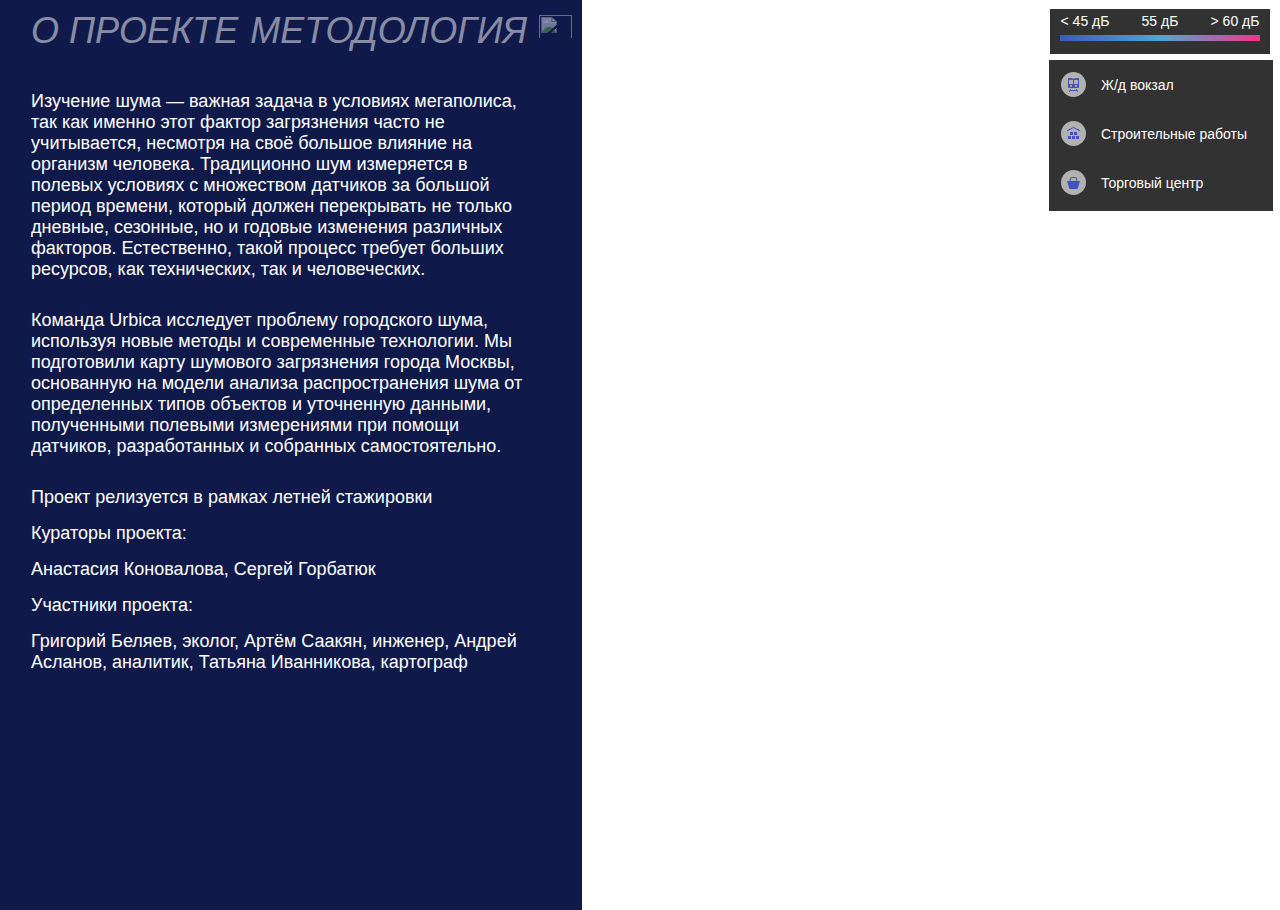
==== index.html @ 4e5f1ccf "replace files" ====
<!DOCTYPE html>
<html>
  <head>
    <meta charset='utf-8' />
    <meta name='viewport' content='initial-scale=1,maximum-scale=1,user-scalable=no' />
    <script src='src/js/d3.min.js' defer></script>
    <script src='src/js/toggleLogic.js' defer></script>
    <script src='https://api.tiles.mapbox.com/mapbox-gl-js/v0.38.0/mapbox-gl.js'></script>
    <link href='https://api.tiles.mapbox.com/mapbox-gl-js/v0.38.0/mapbox-gl.css' rel='stylesheet' />
    <link href="src/styles/main.css" rel="stylesheet">
    <link href="https://fonts.googleapis.com/css?family=Noto+Sans:400,400i,700,700i&amp;subset=cyrillic" rel="stylesheet">
  </head>
  <body>
  <div id="map"></div>
  <div class="headerInfo" onclick="toggleDescription(true)">
    <div class='header' > КАРТА ШУМА </div>
    <div class='info' onclick="toggleDescription(true)"> <img src="./src/info.svg" style="width:35px;height:35px;center"></div>
  </div>
  <div id='description'>
    <div class="tab">
      <div class="tablinks" onclick="openTab(event,'project')" id="defaultOpen"> О ПРОЕКТЕ </div>
      <div class="tablinks" onclick="openTab(event,'method')"> МЕТОДОЛОГИЯ </div>
      <button id="closeButton" class="tablinks" onclick="toggleDescription(false)">
        <img src="./src/close.svg" style="width:33px;height:28px;">
      </button>
    </div>

  <div id="project" class="tabcontent">
      <p> Изучение шума — важная задача в условиях мегаполиса, так как именно этот фактор загрязнения часто не учитывается, несмотря на своё большое влияние на организм человека. Традиционно шум измеряется в полевых условиях с множеством датчиков за большой период времени, который должен перекрывать не только дневные, сезонные, но и годовые изменения различных факторов. Естественно, такой процесс требует больших ресурсов, как технических, так и человеческих.
</p>
<p> </p>
<p> Команда Urbica исследует проблему городского шума, используя новые методы и современные технологии. Мы подготовили карту шумового загрязнения города Москвы, основанную на модели анализа распространения шума от определенных типов объектов и уточненную данными, полученными полевыми измерениями при помощи датчиков, разработанных и собранных самостоятельно.
     </p>
<p> </p>
<p> Проект релизуется в рамках летней стажировки </p>
<p> Кураторы проекта: </p>

<p> Анастасия Коновалова, Сергей Горбатюк</p>

<p> Участники проекта: </p>

<p1> Григорий Беляев, эколог,
Артём Саакян, инженер,
Андрей Асланов, аналитик,
Татьяна Иванникова, картограф</p1>

  </div>
    <div id="method" class="tabcontent">
      <h1> Что такое шумовое загрязнение и почему его важно изучать </h1>
        <p> Население городов растет (уровень урбанизации составляет 54,5% на конец 2016 года, что в абсолютных показателях равняется 4 миллиардам человек), вместе с тем растут и запросы горожан на качество жизни в городе, качество городской среды.
  Шумовое картографирование необходимо крупным городам, так как шумовое загрязнение - один из тех показателей качества среды, который влияет не только на комфорт жителей, но и на состояние их здоровья. Более 20 миллионов европейцев подвержены чрезмерному шумовому воздействию, из них около миллиона - имеют тяжелые заболевания органов слуха, связанные именно с этим фактором (RIVM, 2014)
  Карта шума - эффективный инструмент анализа шумового загрязнения города, позволяющий быстро и точно определить места, наиболее подверженные воздействию шума и выявить источники шума.
  Шумовое загрязнение неоднородно в пространстве и во времени, его распространение зависит от множества параметров городской среды. Именно поэтому необходимо создавать модели и изучать закономерности распространения шума для того чтобы упростить мониторинг городского шума.
</p>

    </div>
 </div>

 <div id='legend'>

            <div class="dbItem" > < 45 дБ </div>
            <div class="dbItem" > 55 дБ</div>
            <div class="dbItem" > > 60 дБ</div>
            <div class="legendItem"> </div>

  </div>

  <div id="iconsLegend">
    <div class="icon"> <img src='./src/rail-15.svg'>
    </div>
    <div class="iconName"> Ж/д вокзал </div>
    <div class="icon"> <img src= "./src/warehouse-15.svg"> </div>
    <div class="iconName"> Строительные работы </div>
    <div class="icon"> <img src= './src/shop-15.svg'> </div>
    <div class="iconName"> Торговый центр</div>

  </div>
  <!-- <div id='time'>
    <div class="timePeriods">
          <div class='timeClass' > 7:00 - 10:00 </div>
          <div class='timeClass' > 10:00 - 12:00 </div>
          <div class='timeClass' > 12:00 - 15:00 </div>
          <div class='timeClass' > 15:00 - 20:00 </div>
          <div class='timeClass' > 20:00 - 23:00 </div>
    </div>
    <div class='timeLine' id='line' >
         <input id='slider' type='range' min='1' max='6' step='1' value='1'>
   </div>
  </div> -->
  <audio id="audioTrack">
      <source src="./data/sample.ogg" type="audio/ogg">
      <source src="./data/sample.mp3" type="audio/mpeg">
      Your browser does not support the audio element.
  </audio>

<div id='sensorArea'>
      <div id='sensorValue'></div>
      <div id='sensorPoint'></div>
</div>

<div id="soundtrack" onclick="" >
  <div class = "sensorTitle">
    <div class = "sensorHead">Данные датчика за 60 секунд (пример записи)</div>
    <div class = "emptyCell"></div>
    <div class = "closeBtn" id="closeBtn"><img src="./src/invalid-name.svg">
</div>
  </div>


  <div class = "sensorContent" >
    <div class="btns">
     <div class="btn" id="btnDemoStart"><img src="./src/play.svg"></div>
     <div class="btn" id="btnDemoPause"><img src="./src/pause.svg"></div>
  </div>
  <div id="graphArea"></div>
  <div class="outputArea">
      <div class='param'>
        <div id='timeLabel'></div>
      </div>
      <div class='param'>
        <div class='paramTitle'>Машины </div>
        <div class="paramLine" id='vehiclesLine'></div>
        <div class='paramValue' id='vehicles'></div>
      </div>
      <div class='param'>
        <div class='paramTitle'>Люди </div>
        <div class="paramLine" id='peopleLine'></div>
        <div class='paramValue' id='people'></div>
      </div>
      <div class='param'>
        <div class='paramTitle'>Музыка </div>
        <div class="paramLine" id='musicLine'></div>
        <div class='paramValue' id='music'></div>
      </div>
      <div class='param'>
        <div class='paramTitle'>Ж/д </div>
        <div class="paramLine" id='railwayLine'></div>
        <div class='paramValue' id='railway'></div>
      </div>
    </div>
  </div>
</div>



    <script>
      mapboxgl.accessToken = 'pk.eyJ1IjoidGF0aWFuYWl2YW5uaWtvdmEiLCJhIjoiY2o0bzA3azRnMWd0ZTJ3cGcxdHd2NnUzYSJ9.2ps-jd_6FNsnteFLjqsvog';
      var map = new mapboxgl.Map({
        container: 'map',
        style: 'mapbox://styles/mapbox/light-v9',
        center: [31.4606, 20.7927],
        zoom: 0.5
      });

      // var time = [
      //   'morning', //0
      //   'day', //1
      //   'evening',//2
      //   'night'//3
      // ];
      //
      // function filterBy(time) {
      //   var filters = ['==', 'time', time];
      //   map.setFilter(' ', filters);
      //   map.setFilter(' ', filters);
      //
      //   // Set the label to the month
      //   document.getElementById('month').textContent = months[month];
      // }

      map.on('load', function () {

        d3.json('https://www.mapbox.com/mapbox-gl-js/assets/data/significant-earthquakes-2015.geojson', function (err, data) {
          if (err) throw err;

          // Create a month property value based on time
          // used to filter against.
          data.features = data.features.map(function (d) {
            d.properties.month = new Date(d.properties.time).getMonth();
            return d;
          });

          document.getElementById('slider').addEventListener('input', function (e) {
            var month = parseInt(e.target.value, 10);
            filterBy(time);
          });
        });
      });
    </script>
    <!-- Yandex.Metrika counter --> <script type="text/javascript" > (function (d, w, c) { (w[c] = w[c] || []).push(function() { try { w.yaCounter32348605 = new Ya.Metrika({ id:32348605, clickmap:true, trackLinks:true, accurateTrackBounce:true }); } catch(e) { } }); var n = d.getElementsByTagName("script")[0], s = d.createElement("script"), f = function () { n.parentNode.insertBefore(s, n); }; s.type = "text/javascript"; s.async = true; s.src = "https://mc.yandex.ru/metrika/watch.js"; if (w.opera == "[object Opera]") { d.addEventListener("DOMContentLoaded", f, false); } else { f(); } })(document, window, "yandex_metrika_callbacks"); </script> <noscript><div><img src="https://mc.yandex.ru/watch/32348605" style="position:absolute; left:-9999px;" alt="" /></div></noscript> <!-- /Yandex.Metrika counter -->
  </body>
</html>
---- src/styles/main.css ----
* {
  margin: 0;
  padding: 0;
}

body {
  width: 100%;
  height: 100%;
  font-family: 'NotoSans', sans-serif;
  font-weight: normal;
  -webkit-font-smoothing: antialiased;
}

p {
  padding-bottom: 15px;
}

#map {
  position: absolute;
  width: 100%;
  top: 0px;
  bottom: 0px;
  z-index: 1;
}
.headerInfo {
  position: absolute;
  margin-top: 9px;
  width: 290px;
  height: 49px;
  margin-left: 15px;
  color: #ffffff;
  opacity: 0.5;
  z-index: 1;
  cursor: pointer;
}
.headerInfo:hover {
  opacity: 1;
}
.header {
  position: absolute;
  width: 252px;
  height: 49px;
  font-size: 36px;
  font-style: italic;
  text-align: left;
}

.info {
position: absolute;
object-fit: contain;
margin-top: 6px;
left: 230px;
width: 35px;
z-index: 1;
cursor: pointer;
}




#legend {
  position: absolute;
  display: flex;
  flex-wrap: wrap;
  justify-content: space-between;
  margin-left: 240px;
  margin-bottom: 20px;
  width: 220px;
  height: 45px;
  opacity: 0.8;
  background-color: #000000;
  color: #bbb;
  z-index: 1;
  top: 9px;
  right: 10px;
}

.dbItem{
   margin-top: 4px;
   margin-left: 10px;
   margin-right: 10px;
   width: 50px;
   height: 19px;
   font-family: Arial;
   font-size: 14px;
   text-align: center;
   color: #ffffff;
  }

.legendItem{
  position: relative;
    display: block;
    width: 200px;
  	height: 6px;
  	background-image: linear-gradient(to right, #0c34aa, #2391cd 51%, #f40268);
    margin-left: 10px;
    margin-bottom: 10px;
  }



/* #time {
  position: fixed;
  bottom: 20px;
  left: 240px;
  width: 650px;
  padding: 20px;
  height: 44px;
  opacity: 0.8;
  background-color: #000000;
  z-index: 4;
}

.timePeriods {
  margin-left: 5px;
  display: flex;
  flex-wrap: wrap;
  justify-content: space-between;
}

.timeClass {
  width: 85px;
  height: 19px;
  color: #fff;
  font-size: 14px;
  text-align: left;
  color: #ffffff;
}

.timeline {
  width: 600px;
  margin-left: 25px;
  margin-top: 14px;
  background-color: #ffffff;
}

#slider {
  width: 650px;
}
*/

#description {
  position: absolute;
  width: 562px;
	background-color: #101a4a;
  padding: 10px 10px 0;
  overflow-y: auto;
  height: 100%;
  z-index: 5;
  transition: all 0.5s ease-in;
}

.tab {
  display: flex;
  flex-wrap: wrap;
  justify-content: space-between;
  margin-left: 21px;
  font-size: 36px;
  font-style: italic;
  text-align: center;
  color: #ffffff;
}

.tablinks {
  border: none;
  font-size: 36px;
  font-style: italic;
  background-color: transparent;
  cursor: pointer;
  color: #fff;
  opacity: 0.5;
  transition: 0.3s;
  margin-bottom: 10px;
}

.tablinks:hover {
  opacity: 1;
  animation: ease;
  margin-bottom: 10px;
}

.tablinks.active {
  opacity: 1;
  margin-bottom: 5px;
  border-bottom: 5px solid #fff;
  cursor: pointer;
}

.tabcontent {
  width: 505px;
  margin-left: 21px;
  margin-top: 29px;
	font-size: 18px;
	color: #ffffff;
  overflow-y: auto;
}

#iconsLegend {
  position: absolute;
  display: flex;
  flex-wrap: wrap;
  justify-content: space-between;
  width: 220px;
  opacity: 0.8;
  background-color: #000000;
  z-index: 5;
  top: 60px;
  right: 7px;
  padding: 2px;
  }

  .icon {
    width: 15px;
    height: 15px;
    align-items: center;
    padding: 10px;

  }

  .iconName {
    width: 155px;
    height: 19px;
    font-family: Arial;
    font-size: 14px;
    text-align: left;
    color: #ffffff;
    padding: 15px;

  }



#method {
  display: none;
}

.outputArea { text-align: center; }

#soundtrack {
  display: none;
  padding: 20px;
  position: absolute;
  bottom: 30px;
  left: 10px;
  right:10px;
	opacity: 0.8;
	background-color: #000000;
  z-index:2;
}
.sensorTitle {
  display: flex;
  height: 30px;
}

.Title{
  width: 300px;
	height: 19px;
	font-family: NotoSans;
	font-size: 14px;
	color: #ffffff;
}
.emptyCell {
  width: 1120px;
}
.closeBtn {
  width: 19.7px;
	height: 19.7px;
	object-fit: contain;
  opacity: 0.5;
  cursor: pointer;
}

.closeBtn:hover {
  opacity: 1;
}
.sensorContent {
  height: 100px;
  display: flex;
  flex-wrap: wrap;
  justify-content: space-between;
  flex: auto;
  flex-wrap: wrap;
  justify-content: space-between;
}
#graphArea {
  height: 100px;
  min-width: 200px;
  flex-grow: 1;
}

.outputArea {
	height: 100px;
  width: 240px;
  text-align: left;
}

.param, .param div {
  line-height: 20px;
  font-size: 14px;
  line-height: 1.5em;
  color: white;
  text-align: left;
  display: flex;
  flex-wrap: wrap;
  align-items: baseline;
}
.paramValue { width: 27px; margin-left: 2px;}
.paramTitle { width: 70px;  }
.paramLine {
  width: 140px;
  align-items: baseline;
}

.btns {
  width: 100px;
	height: 100px;
}

.btn {
  width: 45px;
	height: 45px;
  opacity: 0.5;
  cursor: pointer;
}
.btn:hover {
  opacity: 1;
}



.btnStarted {
  width: 45px;
  height: 45px;
  padding: 28px;
  -webkit-transform: rotate(90deg);
  transform: rotate(90deg);
  background-color: #ffffff;
}
.btnStarted:hover {
}

path {
    stroke: #eee;
    stroke-width: 1;
    fill: none;
}

.axis path,
.axis line {
    fill: none;
    stroke: #999;
    stroke-width: 1;
    shape-rendering: crispEdges;
}

.tick text { fill: #aaa; }
/*
.groupHeader {
  font-weight: bold;
  padding: 4px;
  cursor: pointer;
  border: 1px #fff;
}

.groupHidden {
  padding: 8px;
  cursor: pointer;
  background: rgba(89, 88, 90, 0.59);
  border: 1px #fff;
}

.groupVisible {
  background: #233832;
  padding: 8px;
  cursor: pointer;
}
*/





/*.legendIconItem {
  line-height: 19px;
}

.iconItem {
  line-height: 19px;
  display: inline-block;
  width: 19px;
  height: 19px;
  border-radius: 8px;
  background: #00AADD;
  text-align: center;
}

.group_overlay {
  background-color: rgba(89, 88, 90, 0.59);
  color: #fff;
  font-size: 12px;
  font-style: normal;
  font-family: sans-serif;
  border-color: #fff;
  padding: 10px;
  margin-bottom: 0;
}

.map-overlay h2 {
  line-height: 19px;
  display: block;
  color: #fff;
  font-size: 12px;
  font-style: normal;
  font-family: sans-serif;
  border-color: #fff;
  padding: 10px;
}

.map-overlay input {
  background-color: transparent;
  display: inline-block;
  width: 100%;
  position: relative;
  cursor: ew-resize;
}
*/
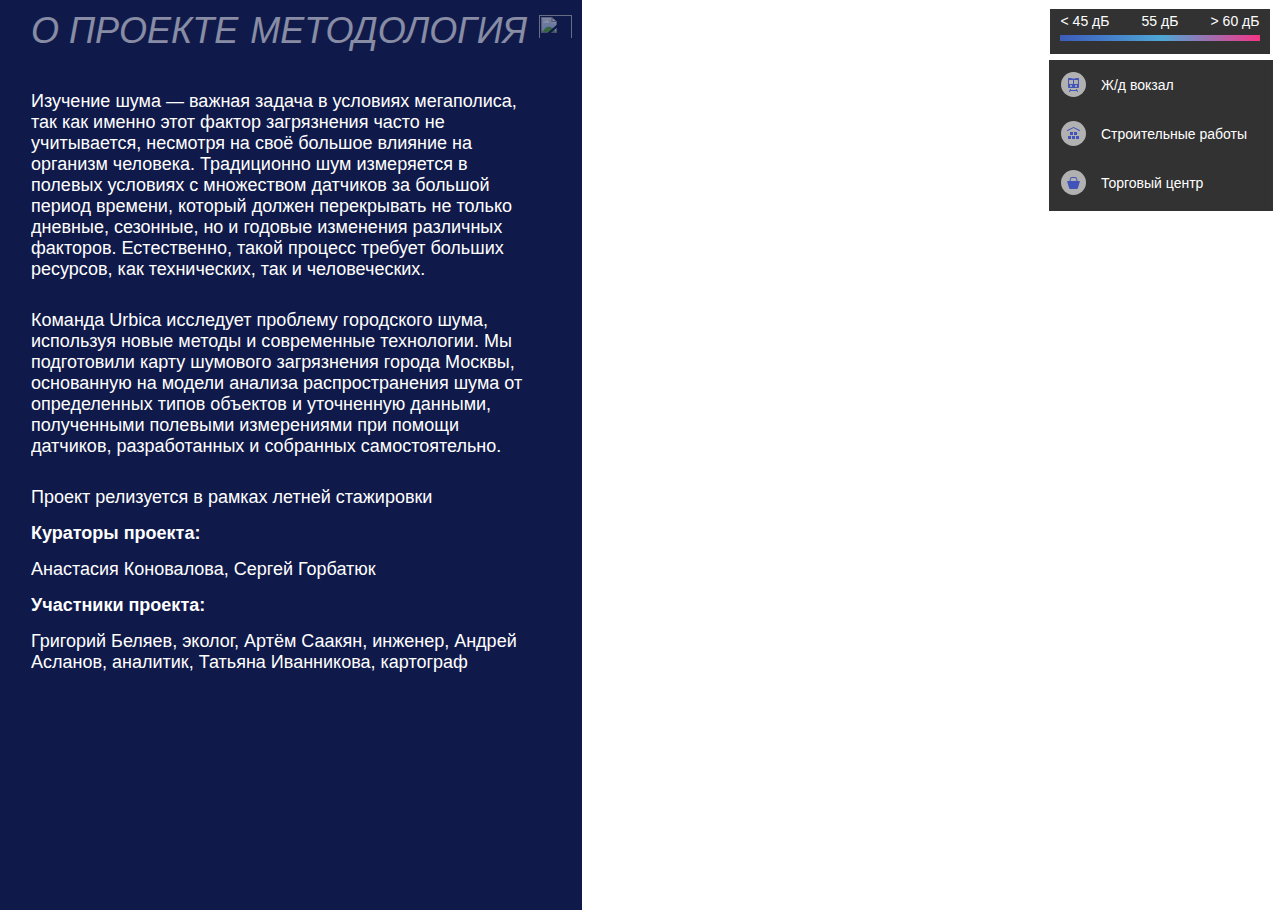
==== commit c08e0b4e: "HOT FIX" ====
--- a/index.html
+++ b/index.html
@@ -1,146 +1,495 @@
 <!DOCTYPE html>
 <html>
   <head>
-    <meta charset='utf-8' />
-    <meta name='viewport' content='initial-scale=1,maximum-scale=1,user-scalable=no' />
+    <meta charset='utf-8'/>
+    <meta name='viewport' content='initial-scale=1,maximum-scale=1,user-scalable=no'/>
     <script src='src/js/d3.min.js' defer></script>
     <script src='src/js/toggleLogic.js' defer></script>
     <script src='https://api.tiles.mapbox.com/mapbox-gl-js/v0.38.0/mapbox-gl.js'></script>
-    <link href='https://api.tiles.mapbox.com/mapbox-gl-js/v0.38.0/mapbox-gl.css' rel='stylesheet' />
+    <link href='https://api.tiles.mapbox.com/mapbox-gl-js/v0.38.0/mapbox-gl.css' rel='stylesheet'/>
     <link href="src/styles/main.css" rel="stylesheet">
-    <link href="https://fonts.googleapis.com/css?family=Noto+Sans:400,400i,700,700i&amp;subset=cyrillic" rel="stylesheet">
+    <link href="https://fonts.googleapis.com/css?family=Noto+Sans:400,400i,700,700i&amp;subset=cyrillic"
+          rel="stylesheet">
   </head>
   <body>
-  <div id="map"></div>
-  <div class="headerInfo" onclick="toggleDescription(true)">
-    <div class='header' > КАРТА ШУМА </div>
-    <div class='info' onclick="toggleDescription(true)"> <img src="./src/info.svg" style="width:35px;height:35px;center"></div>
-  </div>
-  <div id='description'>
-    <div class="tab">
-      <div class="tablinks" onclick="openTab(event,'project')" id="defaultOpen"> О ПРОЕКТЕ </div>
-      <div class="tablinks" onclick="openTab(event,'method')"> МЕТОДОЛОГИЯ </div>
-      <button id="closeButton" class="tablinks" onclick="toggleDescription(false)">
-        <img src="./src/close.svg" style="width:33px;height:28px;">
-      </button>
+    <div id="map"></div>
+    <div class="headerInfo" onclick="toggleDescription(true)">
+      <div class='header'> КАРТА ШУМА</div>
+      <div class='info' onclick="toggleDescription(true)"><img src="./src/info.svg"
+                                                               style="width:35px;height:35px;center"></div>
     </div>
-
-  <div id="project" class="tabcontent">
-      <p> Изучение шума — важная задача в условиях мегаполиса, так как именно этот фактор загрязнения часто не учитывается, несмотря на своё большое влияние на организм человека. Традиционно шум измеряется в полевых условиях с множеством датчиков за большой период времени, который должен перекрывать не только дневные, сезонные, но и годовые изменения различных факторов. Естественно, такой процесс требует больших ресурсов, как технических, так и человеческих.
-</p>
-<p> </p>
-<p> Команда Urbica исследует проблему городского шума, используя новые методы и современные технологии. Мы подготовили карту шумового загрязнения города Москвы, основанную на модели анализа распространения шума от определенных типов объектов и уточненную данными, полученными полевыми измерениями при помощи датчиков, разработанных и собранных самостоятельно.
-     </p>
-<p> </p>
-<p> Проект релизуется в рамках летней стажировки </p>
-<p> Кураторы проекта: </p>
-
-<p> Анастасия Коновалова, Сергей Горбатюк</p>
-
-<p> Участники проекта: </p>
-
-<p1> Григорий Беляев, эколог,
-Артём Саакян, инженер,
-Андрей Асланов, аналитик,
-Татьяна Иванникова, картограф</p1>
-
-  </div>
-    <div id="method" class="tabcontent">
-      <h1> Что такое шумовое загрязнение и почему его важно изучать </h1>
-        <p> Население городов растет (уровень урбанизации составляет 54,5% на конец 2016 года, что в абсолютных показателях равняется 4 миллиардам человек), вместе с тем растут и запросы горожан на качество жизни в городе, качество городской среды.
-  Шумовое картографирование необходимо крупным городам, так как шумовое загрязнение - один из тех показателей качества среды, который влияет не только на комфорт жителей, но и на состояние их здоровья. Более 20 миллионов европейцев подвержены чрезмерному шумовому воздействию, из них около миллиона - имеют тяжелые заболевания органов слуха, связанные именно с этим фактором (RIVM, 2014)
-  Карта шума - эффективный инструмент анализа шумового загрязнения города, позволяющий быстро и точно определить места, наиболее подверженные воздействию шума и выявить источники шума.
-  Шумовое загрязнение неоднородно в пространстве и во времени, его распространение зависит от множества параметров городской среды. Именно поэтому необходимо создавать модели и изучать закономерности распространения шума для того чтобы упростить мониторинг городского шума.
-</p>
-
+    <div id='description'>
+      <div class="tab">
+        <div class="tablinks" onclick="openTab(event,'project')" id="defaultOpen"> О ПРОЕКТЕ</div>
+        <div class="tablinks" onclick="openTab(event,'method')"> МЕТОДОЛОГИЯ</div>
+        <button id="closeButton" class="tablinks" onclick="toggleDescription(false)">
+          <img src="./src/close.svg" style="width:33px;height:28px;">
+        </button>
+      </div>
+
+      <div id="project" class="tabcontent">
+        <p> Изучение шума — важная задача в условиях мегаполиса, так как именно этот фактор загрязнения часто не
+          учитывается, несмотря на своё большое влияние на организм человека. Традиционно шум измеряется в полевых
+          условиях с множеством датчиков за большой период времени, который должен перекрывать не только дневные,
+          сезонные, но и годовые изменения различных факторов. Естественно, такой процесс требует больших ресурсов, как
+          технических, так и человеческих.
+        </p>
+        <p></p>
+        <p> Команда Urbica исследует проблему городского шума, используя новые методы и современные технологии. Мы
+          подготовили карту шумового загрязнения города Москвы, основанную на модели анализа распространения шума от
+          определенных типов объектов и уточненную данными, полученными полевыми измерениями при помощи датчиков,
+          разработанных и собранных самостоятельно.
+        </p>
+        <p></p>
+        <p> Проект релизуется в рамках летней стажировки </p>
+        <p><b>Кураторы проекта:</b></p>
+
+        <p> Анастасия Коновалова, Сергей Горбатюк</p>
+
+        <p><b>Участники проекта:</b></p>
+
+        <p1> Григорий Беляев, эколог,
+          Артём Саакян, инженер,
+          Андрей Асланов, аналитик,
+          Татьяна Иванникова, картограф
+        </p1>
+
+      </div>
+      <div id="method" class="tabcontent">
+        <h2> Что такое шумовое загрязнение и почему его важно изучать </h2>
+        <p>
+          Население городов растет (уровень урбанизации составляет 54,5% на конец 2016 года, что в абсолютных
+          показателях равняется 4 миллиардам человек), вместе с тем растут и запросы горожан на качество жизни в
+          городе, качество городской среды.
+        </p>
+        <p>
+          Шумовое картографирование необходимо крупным городам, так как шумовое загрязнение - один из тех показателей
+          качества среды, который влияет не только на комфорт жителей, но и на состояние их здоровья. Более 20 миллионов
+          европейцев подвержены чрезмерному шумовому воздействию, из них около миллиона - имеют тяжелые заболевания
+          органов слуха, связанные именно с этим фактором (RIVM, 2014).
+        </p>
+        <p>
+          <i>
+            Карта шума - эффективный инструмент анализа шумового загрязнения города, позволяющий быстро и точно
+            определить места, наиболее подверженные воздействию шума и выявить источники шума.
+          </i>
+        </p>
+        <p>
+          Шумовое загрязнение неоднородно в пространстве и во времени, его распространение зависит от множества
+          параметров городской среды. Именно поэтому необходимо создавать модели и изучать закономерности
+          распространения шума для того чтобы упростить мониторинг городского шума.
+        </p>
+        <p>
+          Проект включал 5 этапов:
+        <ul>
+          <li>разработка методологии исследования;</li>
+          <li>разработка датчика измерения шума;</li>
+          <li>статические замеры шума вблизи основных источников источников:</li>
+          <ul>
+            <li>дорог разных категорий,</li>
+            <li> железных дорог,</li>
+            <li>мест проведения строительных работ,</li>
+            <li>скопления людей.</li>
+          </ul>
+          <li>обработка полученных данных</li>
+          <li>создание карты шумового ландшафта города.</li>
+        </ul>
+        </p>
+        <p>
+          В рамках проекта были поставлены следующие задачи
+        <ul>
+          <li>Построить карту шумового загрязнения Москвы (или её части, имеющей высокую репрезентативность в масштабах
+            города
+          </li>
+          <li>Разработать методологию, благодаря которой такие же карты могут быть созданы для других городов при
+            наличии необходимых исходных данных
+          </li>
+          <li>Разработать программное обеспечение, которое позволит определять источник шума, что поможет
+            визуализировать пространственное и временное распределение источников шумового загрязнения
+          </li>
+          <li>Найти аппаратное решение для создания и масштабирования шумомера собственной конструкции.</li>
+        </ul>
+        </p>
+
+        <h2>Классификация шумового загрязнения</h2>
+        <p>Перед тем как перейти к изучению шумового загрязнения нужно определить, что считаем шумовым загрязнением.
+        </p>
+        <p>Шумовое загрязнение - наличие на определенной территории повышенного уровня громкости окружающей среды, шум
+          антропогенного происхождения, нарушающий жизнедеятельность живых организмов и человека.
+        </p>
+        <p>
+          Помимо изучения уровня шумового загрязнения, мы поставили задачу создать алгоритм определения источников шума,
+          поэтому нам необходимо определиться с типологией источников шума.
+        </p>
+        <p><b>Виды шума</b>
+          По источнику
+        <ul>
+          <li>
+            транспортный:
+            автомобильный
+            авиационный
+            железнодорожный
+            водный
+          </li>
+          <li>
+            строительный
+          </li>
+          <li>
+            естественный (условно)
+            ветер
+            вода (пороги, водопады, крупные гидротехнические сооружения)
+            климатические явления
+            звуки живой природы
+          </li>
+          <li>
+            антропогенный
+            массовые скопления людей
+            культурные мероприятия и общественные пространства
+          </li>
+        </ul>
+        </p>
+        <p>
+          По уровню громкости
+        <ul>
+          <li>тихий</li>
+          <li>умеренный</li>
+          <li>значительный</li>
+          <li>высокий</li>
+          <li>опасный</li>
+        </ul>
+        </p>
+        <p>
+          По частоте
+        <ul>
+          <li>высокочастотный</li>
+          <li>среднечастотный</li>
+          <li>низкочастотный</li>
+
+        </ul>
+        </p>
+        <p>
+          По продолжительности воздействия
+        <ul>
+          <li>кратковременный</li>
+          <li>долгосрочный</li>
+          <li>постоянный/фоновый (аmbient noise)</li>
+        </ul>
+        </p>
+        <p>
+          Стоит отметить, что при создании статичной карты шума мы должны отсеивать те виды шума, которые сложно
+          спрогнозировать в течение различных временных промежутков. Например, места, в которых будет проезжать, включая
+          сирену, пожарная машина или пройдет уличное шествие. Поэтому, измерения уровня
+          шума датчиками по полному дневному циклу были основаны на выборе точек с максимально репрезентативными
+          значениями по прогнозируемым факторам влияния.
+        </p>
+        <p>Кроме того, необходимо определиться с тем, какое измерение шумового загрязнения стоит проводить. Шум имеет
+          значительные флуктуации не только по дневному и недельному циклу, но и по сезону и по году. В рамках текущего
+          исследования нет возможности учитывать сезонные и годовые изменения, потому что таких данных по региону
+          проведения исследования (Москва) в открытом доступе нет. Поэтому, исследоваться будет флуктуация по дневному и
+          недельному циклу и позиционироваться исследование будет как практика измерения и визуализации шума в летний
+          период.</p>
+        <p>В условиях такой постановки задачи исследование должно проводиться в отношении наиболее “моделируемых” и
+          предсказуемых источников звука, тех, чей характер мы можем описать и ставить гипотезы о его свойствах.
+          Поэтому, внимание сосредоточено на четырех источниках:
+        <ul>
+          <li>автомобильный транспорт</li>
+          <li>рельсовый транспорт (открытые участки линий метро, трамваи, ж/д)</li>
+          <li>скопление людей</li>
+          <li>стройка/ремонт</li>
+        </ul>
+        </p>
+
+        <h2>Примеры изучения шумового загрязнения в международной практике</h2>
+        <p>
+          При работе над проектом мы ориентировались на некоторые проекты схожей тематики, реализованные в различных
+          мегаполисах
+        </p>
+        <p>
+          <a href="https://wp.nyu.edu/sonyc/">SONYC</a> (Sound of New York City) - проект распознавания источников звука
+          в Манхэттене, основанный на сети высокочувствительных микрофонов и нейросети, обрабатывающих получаемый сигнал
+          <img src="./src/2.png"/>
+          Рисунок 1 - Схема работы определения источника шума проекта SONYC
+        </p>
+        <p>
+          <a href="https://interaktiv.morgenpost.de/laermkarte-berlin/">BerlinerMorgenpost noise map</a> - карта
+          шумового загрязнения Берлина
+          (https://interaktiv.morgenpost.de/laermkarte-berlin/) - визуализация данных шумового загрязнения Берлина,
+          созданная коллективом одноименной газеты. Является хорошим примером не по методологической составляющей
+          (потому что используется другой подход), а по подходу к визуализации
+          <img src="./src/3.png"/>
+          Рисунок 2 - Карта шума Берлина Berliner Morgenpost
+        </p>
+        <p>
+          <a href="http://lukasmartinelli.ch/gis/2016/04/03/openstreetmap-noise-pollution-map.html">Карта шума</a>
+          Лукаса Мартинелли
+          - идея использовать данные <a href="http://OpenStreetMaps.org">OSM</a> при создании карт шума. За основу
+          принята гипотеза о
+          наличии тройного буфера, по которому происходит снижение шумового загрязнения. И по каждому классу/типу дорог
+          значение (ширина) буфера имеет различные значения. В результате карта шума может создаваться для абсолютно
+          любого участка земной поверхности. Однако, недостаток состоит в том, что в данной модели не учитываются
+          особенности застройки, плотности движения, количества зеленых насаждений, индивидуальные особенности рельефа,
+          конкретные особенности организации движения и тд.
+          <img src="./src/4.png"/>
+          Рисунок 3 - Карта шума Цюриха Лукаса Мартинелли
+        </p>
+        <h2>Измерение шума в Российской Федерации (Москва)</h2>
+        <p>В РФ, а конкретно, в Москве исследованием шумового загрязнения занимается ГПБУ “Мосэкомониторинг”.</p>
+        <p>Испытательная лаборатория контроля загрязнения атмосферного воздуха и уровней шума ГПБУ «Мосэкомониторинг», в
+          рамках деятельности которой осуществляется, в том числе, контроль шума на жилых территориях при производстве
+          строительных работ в ночное время, была создана в 2007 году.Изначально в составе ГПБУ «Мосэкомониторинг»
+          действовала одна передвижная экологическая лаборатория, осуществляющая мониторинг уровней шума в дневное и
+          ночное время суток по обращениям граждан и органов исполнительной власти.</p>
+        <p>В настоящее время на жилых территориях города Москвы, включая ТиНАО проводятся исследования акустической
+          обстановки с использованием трех передвижных лабораторий, что позволяет расширить адресный перечень
+          территорий, на которых проводятся <a href="http://www.mosecom.ru/noise/">измерения уровней шума</a>.
+        </p>
+        <p>Резюмируя вышесказанное, измерения шума в России, а конкретно, в Москве, проводятся прецедентно в случае
+          выявления соответствия/несоответствия какого-либо объекта/процесса/зоны соответствующим санитарным нормам. И
+          эти измерения, соответственно, не имеют систематизированный характер, на их основе нет возможности построить
+          зависимости и закономерности для измерения городского шума. Поэтому, даже если бы к этим показаниям имелся бы
+          доступ, применение они бы имели весьма ограниченное.
+        </p>
+        <h2>Методология команды Urbica</h2>
+        <p>
+          Гипотезы рабочие состоят в том, что
+        <ol>
+          <li>
+            шум, создаваемый автомобильным транспортом в условиях города прямо зависит от полосности дорог и
+            интенсивности движения по ним
+          </li>
+          <li>
+            шум имеет закономерности распределения, схожие с теми, что описывал Мустафа Рефат Исмаил в своем <a
+                  href="https://www.omicsgroup.org/journals/a-parametric-study-of-the-effect-of-building-distributions-and-size-on-the-propagation-of-sound-in-the-urban-environment-2168-9717-3-118.pdf/">исследовании</a>
+            “ Распространение звука в городской среде в зависимости от размера и расположения зданий”
+          </li>
+          <li>легитимно вводить коэффициенты транспортной загруженности при корреляции измерений уровня шума на
+            различных точках
+          </li>
+        </ol>
+        </p>
+        <p>
+          Так как исследование проводится в Москве на российском правовом и «научном» поле, то логично использовать в
+          методике имеющиеся требования и указания, описанные в соответствующих ГОСТах, а именно ГОСТ Р 53187-2008
+          (Акустика. Шумовой мониторинг территорий). Этот нормативный документ описывает процедуру измерения шума и
+          особенности шума как такового, оборудование, которым необходимо эти измерения проводить и то, какие параметры
+          необходимо получить.
+        </p>
+        <p>
+          Однако, временные и прочие рамки не позволяют удовлетворять полностью требованиям ГОСТа, поэтому были приняты
+          следующие допущения
+        <ol>
+          <li>
+            натурные (полевые) измерения будут проводиться «минимально сертифицированным» доступным уровнем
+            профессионального оборудования, под чем имеется в виду измерители уровня шума 2-го класса (по какому госту?
+            Тому же?) с возможностью записи цикла измерений.
+          </li>
+          <li>
+            По причине ограниченности времени, измерения будут проводиться по районам согласно их функциональному
+            назначению (транзитному/транспортному положению статусу. И после сбора объёма суточных измерений, в районах
+            схожего функционального назначения будут проводиться измерения по усечённому циклу для подтверждения/
+            уточнения существующей модели
+          </li>
+          <li>По той же причине исследования будут проводиться по дневному циклу (07-23), без получения суточных циклов
+            (или с ограниченными его измерениями) потому как назначение конечного продукта в основном подразумевает
+            использование продукта в светлое время суток. Следовательно, и модель будет включать показатель Ld без учета
+            индекса шума А, при вычислении которого необходимо иметь данные о полном суточном изменении шумового
+            загрязнения
+          </li>
+        </ol>
+        </p>
+        <p>Поэтому, исследования будут выполняться в следующем ключе. ГОСТ настоятельно рекомендует делать измерения
+          так, чтобы средний уровень шума в ближайших точках замеров не различался более чем на 5 децибел. Учитывая то,
+          что для объективной репрезентации информации необходимо достаточное количество градаций в слышимом спектре от
+          нижнего порога до высшего порога, при котором начинаются необратимые повреждения слуха, необходима
+          максимальная возможная точность, которую позволит измерительное оборудование. Точность измерений шумомера 2-го
+          класса составляет +- 1 Дб, так что деление на 5 Дб градациям представляется оптимальным.</p>
+        <p>Экспериментальны датчик, созданный командой Urbica устанавливался на стационарном объекте (станция velobike)
+          на время, покрывающее дневной цикл изменения шума в соответствии с требованиями ГОСТа (с 7-00 до 23-00) как по
+          высоте над поверхностью земли, так и по отношению к внешним элементам конструкций (не считая элементы
+          конструкции
+          станции)</p>
+        <p>В процессе создания экспериментальных прототипов были опробованы несколько платформ (raspberry pi, orange pi,
+          Arduino nano), по результатам тестирования которых оформились две принципиальные схемы датчиков. Первый - на
+          базе Arduino, который используется только для измерения уровня шума и записи получившихся данных на sd-карту,
+          второй - использует orange pi и обладает большим функционалом при меньшей автономности. Второй прототип
+          использовался не только для полевых измерений уровня шума, но и для процесса определения источника шумового
+          загрязнения, основанном на алгоритме машинного обучения.
+        </p>
+        <p>Позже, во время процесса отладки прототипов, было принято решение отказаться от платформы arduino потому как
+          её возможностей было недостаточно для выполнения поставленных задач. Недостаточная стабильность работы,
+          постоянные сбои привели к тому, что данные, полученные с первых прототипов не являются репрезентативными, в то
+          время как последующие датчики на orange pi работаю стабильнее и дольше, что является важным фактором
+          успешности исследования.</p>
+        <h2>Детализация процесса создания карты шума</h2>
+        <p>
+          <ol>
+            <li>
+        <p>
+          Первая задача — создание датчика, который может измерять уровень шума. Самое важное при его создание —
+          выбор
+          правильных компонентов, которые позволят качественно записывать звук продолжительное время. Поэтому, самой
+          важной в этом процессе видится задача выбора пары микроконтроллер - микрофон (после проверки различных
+          конфигураций оптимальной видится пара контроллера OrangePI Zero и микрофона Шорох-11). Все остальные
+          элементы носят более вспомогательный характер, однако, есть ограничения, которые накладывает специфика
+          измерения, необходимые к выполнению.Так, при выборе схожей конфигурации, необходимо питание с аккумулятора
+          ёмкостью не менее 6000 mAh для достаточной продолжительности работы, необходимо ветрозащита для улучшения
+          качество записи и процессору необходимо охлаждению, что требует установки радиатора и вентилятора
+          охлаждения. Кроме того, если будет вестись запись с высокой дискретизацией, карта памяти должна
+          соответствовать 10-му и выше классу для того, чтобы не возникало проблем с функционированием
+          прибора.</p>
+        <p>Остальные компоненты установки не должны соответствовать каким-то специфическим требованиям, однако
+          есть рекомендации по обеспечению хотя бы первичной влагозащиты.</p>
+        <p>В итоге, все описанные элементы вместе с
+          корпусом и системными шлейфами при покупке в специализированных магазинах обойдутся примерно в 4000-4500
+          рублей.</p>
+        <img src="./src/5.png" alt="Схема шумомера команды Urbica"/>
+        Рисунок 4 - Схема шумомера команды Urbica
+        </li>
+        <li>
+          <p>
+          Дальше необходимо провести измерения в тех точках, в которых это будет наиболее репрезентативно и результаты
+          можно будет экстраполировать на схожие территории. Для этого необходимо обратиться к <a
+                href="https://github.com/lukasmartinelli">идее</a> Лукаса Мартинелли
+          из ресурса Openstreetmaps.org выгрузить в удобную для пользователя
+          геоинформационную среду имеющиеся сведения о категориях объектах и их расположения.</p><p> После чего следует
+          определить, какие объекты могут быть важными источниками шума и замерить уровень шума вблизи них при
+          условии, что они являются “шумовыми доминантами”. На основе получившихся измерений можно делать
+          предположения о шумовом фоне вблизи объекта и изменении его в течение времени. После получения достаточного
+          количества данных о распределении шума вблизи различных объектах, стоит применить модель распространения
+          шума в городской среде в зависимости от застройки, описанную Мустафой Рефатом А. Исмаилом в его <a
+                href="https://www.omicsgroup.org/journals/a-parametric-study-of-the-effect-of-building-distributions-and-size-on-the-propagation-of-sound-in-the-urban-environment-2168-9717-3-118.pdf">работе</a>
+          “A
+          Parametric Study of the Effect of Building Distributions and Size on the Propagation of Sound in the Urban
+          Environment”</p>
+          <img src="./src/6.png" alt="Рис 6"/>
+          Рисунок 5 - Модель распространение звука проф. Исмаила
+        </li>
+        </ol>
+        </p>
+        <p>
+          После чего, необходимо подробно изучить получившуюся модель на предмет несостыковок и устранить их путем
+          проведения измерений в данных точках.
+          На этом непосредственно процесс картографирования уровня шума заканчивается.
+        </p>
+        <p>
+          Для определения источника звука (шума) необходимо использовать другие механизмы. После сбора достаточного
+          количества образцов обучающей выборки по необходимым категориям механизм машинного обучение позволит создать
+          программу, которая сможет определять источник шума
+        </p>
+
+        <h2>Обработка данных</h2>
+        <p>
+          Собранные при помощи датчиков данные, обогащенные координатами места установок датчика, обрабатываются для
+          уточнения модели. Для этого мы используем язык программирования Python и его библиотеки: numpy, scipy,
+          librosa, sounddevice, pandas, geopandas и shapely.
+        </p>
+        <p>
+          На первом этапе проводится переформатирование записи в 5-секундные отрывки. Затем необходимо извлечь признаки
+          из получившихся записей, для этого мы при помощи скрипта распознаем источник звука на каждой из 5-секундных
+          записей из группы следующих классов:
+        <ul>
+          <li>дорога</li>
+          <li>ж/д</li>
+          <li>скопление людей</li>
+          <li>стройка/ремонт</li>
+        </ul>
+        </p>
+        <p>
+          Затем, исходя из координат установки датчика, времени записи и источника шума, ближайшим соответствующим
+          источникам шума объектам OSM присваивается вычисленный из записи уровень шума, который, предположительно,
+          создает этот объект.
+        </p>
+        <p>
+          После того, как пользователь сочтет, что собрал достаточно данных, он запускает скрипт, который изменяет
+          заданные размеры буферов, и карта шума перестраивается с измененными параметрами
+        </p>
+      </div>
     </div>
- </div>
-
- <div id='legend'>
-
-            <div class="dbItem" > < 45 дБ </div>
-            <div class="dbItem" > 55 дБ</div>
-            <div class="dbItem" > > 60 дБ</div>
-            <div class="legendItem"> </div>
-
-  </div>
-
-  <div id="iconsLegend">
-    <div class="icon"> <img src='./src/rail-15.svg'>
+
+    <div id='legend'>
+
+      <div class="dbItem"> < 45 дБ</div>
+      <div class="dbItem"> 55 дБ</div>
+      <div class="dbItem"> > 60 дБ</div>
+      <div class="legendItem"></div>
+
     </div>
-    <div class="iconName"> Ж/д вокзал </div>
-    <div class="icon"> <img src= "./src/warehouse-15.svg"> </div>
-    <div class="iconName"> Строительные работы </div>
-    <div class="icon"> <img src= './src/shop-15.svg'> </div>
-    <div class="iconName"> Торговый центр</div>
-
-  </div>
-  <!-- <div id='time'>
-    <div class="timePeriods">
-          <div class='timeClass' > 7:00 - 10:00 </div>
-          <div class='timeClass' > 10:00 - 12:00 </div>
-          <div class='timeClass' > 12:00 - 15:00 </div>
-          <div class='timeClass' > 15:00 - 20:00 </div>
-          <div class='timeClass' > 20:00 - 23:00 </div>
+
+    <div id="iconsLegend">
+      <div class="icon"><img src='./src/rail-15.svg'>
+      </div>
+      <div class="iconName"> Ж/д вокзал</div>
+      <div class="icon"><img src="./src/warehouse-15.svg"></div>
+      <div class="iconName"> Строительные работы</div>
+      <div class="icon"><img src='./src/shop-15.svg'></div>
+      <div class="iconName"> Торговый центр</div>
+
     </div>
-    <div class='timeLine' id='line' >
-         <input id='slider' type='range' min='1' max='6' step='1' value='1'>
-   </div>
-  </div> -->
-  <audio id="audioTrack">
+    <!-- <div id='time'>
+      <div class="timePeriods">
+            <div class='timeClass' > 7:00 - 10:00 </div>
+            <div class='timeClass' > 10:00 - 12:00 </div>
+            <div class='timeClass' > 12:00 - 15:00 </div>
+            <div class='timeClass' > 15:00 - 20:00 </div>
+            <div class='timeClass' > 20:00 - 23:00 </div>
+      </div>
+      <div class='timeLine' id='line' >
+           <input id='slider' type='range' min='1' max='6' step='1' value='1'>
+     </div>
+    </div> -->
+    <audio id="audioTrack">
       <source src="./data/sample.ogg" type="audio/ogg">
       <source src="./data/sample.mp3" type="audio/mpeg">
       Your browser does not support the audio element.
-  </audio>
-
-<div id='sensorArea'>
+    </audio>
+
+    <div id='sensorArea'>
       <div id='sensorValue'></div>
       <div id='sensorPoint'></div>
-</div>
-
-<div id="soundtrack" onclick="" >
-  <div class = "sensorTitle">
-    <div class = "sensorHead">Данные датчика за 60 секунд (пример записи)</div>
-    <div class = "emptyCell"></div>
-    <div class = "closeBtn" id="closeBtn"><img src="./src/invalid-name.svg">
-</div>
-  </div>
-
-
-  <div class = "sensorContent" >
-    <div class="btns">
-     <div class="btn" id="btnDemoStart"><img src="./src/play.svg"></div>
-     <div class="btn" id="btnDemoPause"><img src="./src/pause.svg"></div>
-  </div>
-  <div id="graphArea"></div>
-  <div class="outputArea">
-      <div class='param'>
-        <div id='timeLabel'></div>
-      </div>
-      <div class='param'>
-        <div class='paramTitle'>Машины </div>
-        <div class="paramLine" id='vehiclesLine'></div>
-        <div class='paramValue' id='vehicles'></div>
-      </div>
-      <div class='param'>
-        <div class='paramTitle'>Люди </div>
-        <div class="paramLine" id='peopleLine'></div>
-        <div class='paramValue' id='people'></div>
-      </div>
-      <div class='param'>
-        <div class='paramTitle'>Музыка </div>
-        <div class="paramLine" id='musicLine'></div>
-        <div class='paramValue' id='music'></div>
-      </div>
-      <div class='param'>
-        <div class='paramTitle'>Ж/д </div>
-        <div class="paramLine" id='railwayLine'></div>
-        <div class='paramValue' id='railway'></div>
-      </div>
     </div>
-  </div>
-</div>
-
+
+    <div id="soundtrack" onclick="">
+      <div class="sensorTitle">
+        <div class="sensorHead">Данные датчика за 60 секунд (пример записи)</div>
+        <div class="emptyCell"></div>
+        <div class="closeBtn" id="closeBtn"><img src="./src/invalid-name.svg">
+        </div>
+      </div>
+
+
+      <div class="sensorContent">
+        <div class="btns">
+          <div class="btn" id="btnDemoStart"><img src="./src/play.svg"></div>
+          <div class="btn" id="btnDemoPause"><img src="./src/pause.svg"></div>
+        </div>
+        <div id="graphArea"></div>
+        <div class="outputArea">
+          <div class='param'>
+            <div id='timeLabel'></div>
+          </div>
+          <div class='param'>
+            <div class='paramTitle'>Машины</div>
+            <div class="paramLine" id='vehiclesLine'></div>
+            <div class='paramValue' id='vehicles'></div>
+          </div>
+          <div class='param'>
+            <div class='paramTitle'>Люди</div>
+            <div class="paramLine" id='peopleLine'></div>
+            <div class='paramValue' id='people'></div>
+          </div>
+          <div class='param'>
+            <div class='paramTitle'>Музыка</div>
+            <div class="paramLine" id='musicLine'></div>
+            <div class='paramValue' id='music'></div>
+          </div>
+          <div class='param'>
+            <div class='paramTitle'>Ж/д</div>
+            <div class="paramLine" id='railwayLine'></div>
+            <div class='paramValue' id='railway'></div>
+          </div>
+        </div>
+      </div>
+    </div>
 
 
     <script>
@@ -187,6 +536,33 @@
         });
       });
     </script>
-    <!-- Yandex.Metrika counter --> <script type="text/javascript" > (function (d, w, c) { (w[c] = w[c] || []).push(function() { try { w.yaCounter32348605 = new Ya.Metrika({ id:32348605, clickmap:true, trackLinks:true, accurateTrackBounce:true }); } catch(e) { } }); var n = d.getElementsByTagName("script")[0], s = d.createElement("script"), f = function () { n.parentNode.insertBefore(s, n); }; s.type = "text/javascript"; s.async = true; s.src = "https://mc.yandex.ru/metrika/watch.js"; if (w.opera == "[object Opera]") { d.addEventListener("DOMContentLoaded", f, false); } else { f(); } })(document, window, "yandex_metrika_callbacks"); </script> <noscript><div><img src="https://mc.yandex.ru/watch/32348605" style="position:absolute; left:-9999px;" alt="" /></div></noscript> <!-- /Yandex.Metrika counter -->
+    <!-- Yandex.Metrika counter -->
+    <script type="text/javascript"> (function (d, w, c) {
+      (w[c] = w[c] || []).push(function () {
+        try {
+          w.yaCounter32348605 = new Ya.Metrika({
+            id: 32348605,
+            clickmap: true,
+            trackLinks: true,
+            accurateTrackBounce: true
+          });
+        } catch (e) {
+        }
+      });
+      var n = d.getElementsByTagName("script")[0], s = d.createElement("script"), f = function () {
+        n.parentNode.insertBefore(s, n);
+      };
+      s.type = "text/javascript";
+      s.async = true;
+      s.src = "https://mc.yandex.ru/metrika/watch.js";
+      if (w.opera == "[object Opera]") {
+        d.addEventListener("DOMContentLoaded", f, false);
+      } else {
+        f();
+      }
+    })(document, window, "yandex_metrika_callbacks"); </script>
+    <noscript>
+      <div><img src="https://mc.yandex.ru/watch/32348605" style="position:absolute; left:-9999px;" alt=""/></div>
+    </noscript> <!-- /Yandex.Metrika counter -->
   </body>
 </html>
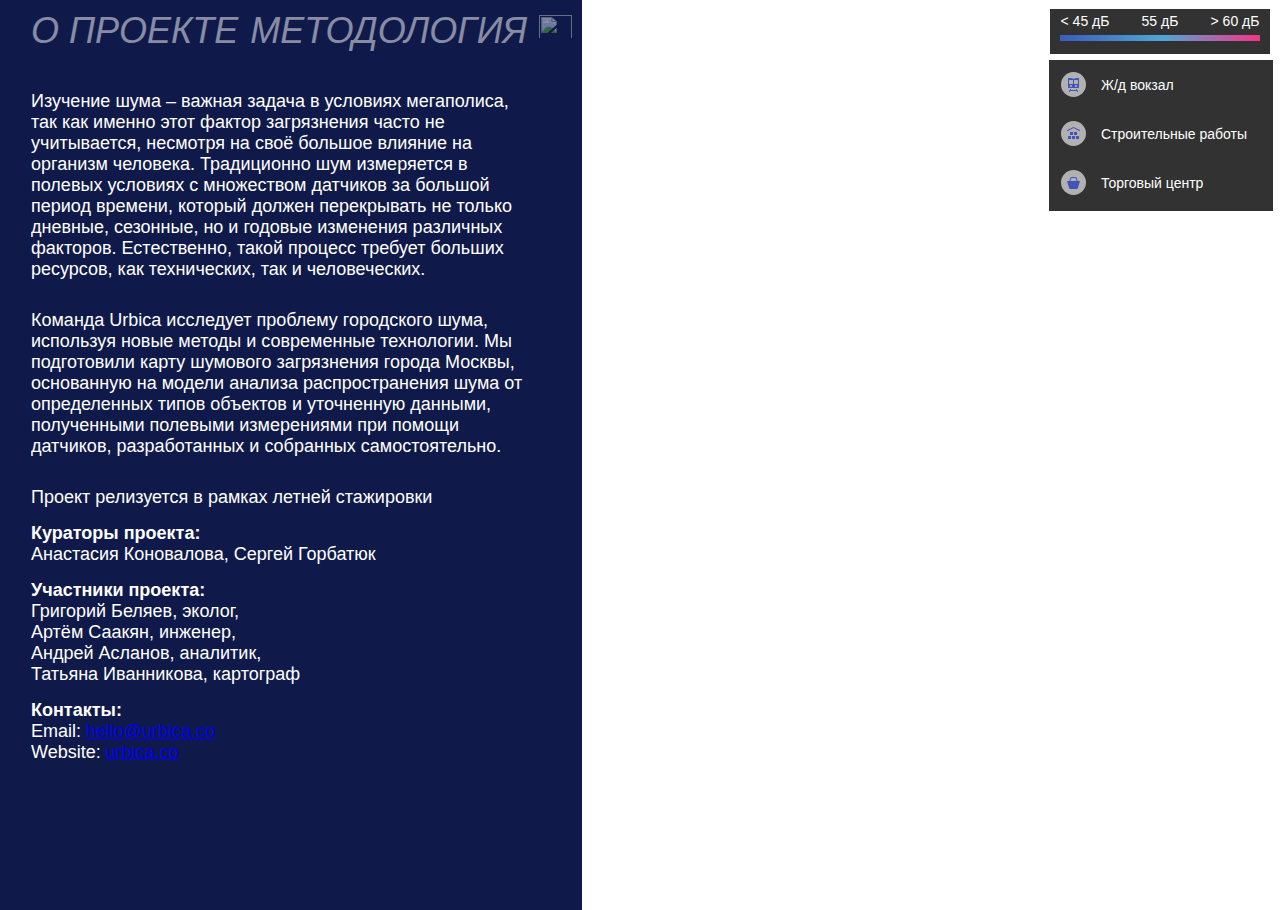
==== commit b7cdc36f: "Merge branch 'master' of https://github.com/urbica/noisemap" ====
--- a/index.html
+++ b/index.html
@@ -2,7 +2,7 @@
 <html>
   <head>
     <meta charset='utf-8'/>
-    <meta name='viewport' content='initial-scale=1,maximum-scale=1,user-scalable=no'/>
+    <meta name=viewport content="width=device-width, initial-scale=1, user-scalable=no" >
     <script src='src/js/d3.min.js' defer></script>
     <script src='src/js/toggleLogic.js' defer></script>
     <script src='https://api.tiles.mapbox.com/mapbox-gl-js/v0.38.0/mapbox-gl.js'></script>
@@ -14,7 +14,7 @@
   <body>
     <div id="map"></div>
     <div class="headerInfo" onclick="toggleDescription(true)">
-      <div class='header'> КАРТА ШУМА</div>
+      <div class='header'>КАРТА ШУМА</div>
       <div class='info' onclick="toggleDescription(true)"><img src="./src/info.svg"
                                                                style="width:35px;height:35px;center"></div>
     </div>
@@ -28,7 +28,7 @@
       </div>
 
       <div id="project" class="tabcontent">
-        <p> Изучение шума — важная задача в условиях мегаполиса, так как именно этот фактор загрязнения часто не
+        <p> Изучение шума – важная задача в условиях мегаполиса, так как именно этот фактор загрязнения часто не
           учитывается, несмотря на своё большое влияние на организм человека. Традиционно шум измеряется в полевых
           условиях с множеством датчиков за большой период времени, который должен перекрывать не только дневные,
           сезонные, но и годовые изменения различных факторов. Естественно, такой процесс требует больших ресурсов, как
@@ -42,17 +42,21 @@
         </p>
         <p></p>
         <p> Проект релизуется в рамках летней стажировки </p>
-        <p><b>Кураторы проекта:</b></p>
-
-        <p> Анастасия Коновалова, Сергей Горбатюк</p>
-
-        <p><b>Участники проекта:</b></p>
-
-        <p1> Григорий Беляев, эколог,
-          Артём Саакян, инженер,
-          Андрей Асланов, аналитик,
+        <p><b>Кураторы проекта:</b><br/>Анастасия Коновалова, Сергей Горбатюк</p>
+
+        <p>
+          <b>Участники проекта:</b><br/>
+          Григорий Беляев, эколог,<br/>
+          Артём Саакян, инженер,<br/>
+          Андрей Асланов, аналитик,<br/>
           Татьяна Иванникова, картограф
-        </p1>
+        </p>
+
+        <p>
+          <b>Контакты:</b><br/>
+          Email: <a href="mailto:hello@urbica.co">hello@urbica.co</a><br/>
+          Website: <a href="https://urbica.co">urbica.co</a><br/>
+        </p>
 
       </div>
       <div id="method" class="tabcontent">
@@ -63,14 +67,14 @@
           городе, качество городской среды.
         </p>
         <p>
-          Шумовое картографирование необходимо крупным городам, так как шумовое загрязнение - один из тех показателей
+          Шумовое картографирование необходимо крупным городам, так как шумовое загрязнение – один из тех показателей
           качества среды, который влияет не только на комфорт жителей, но и на состояние их здоровья. Более 20 миллионов
-          европейцев подвержены чрезмерному шумовому воздействию, из них около миллиона - имеют тяжелые заболевания
+          европейцев подвержены чрезмерному шумовому воздействию, из них около миллиона – имеют тяжелые заболевания
           органов слуха, связанные именно с этим фактором (RIVM, 2014).
         </p>
         <p>
           <i>
-            Карта шума - эффективный инструмент анализа шумового загрязнения города, позволяющий быстро и точно
+            Карта шума – эффективный инструмент анализа шумового загрязнения города, позволяющий быстро и точно
             определить места, наиболее подверженные воздействию шума и выявить источники шума.
           </i>
         </p>
@@ -114,15 +118,16 @@
         <h2>Классификация шумового загрязнения</h2>
         <p>Перед тем как перейти к изучению шумового загрязнения нужно определить, что считаем шумовым загрязнением.
         </p>
-        <p>Шумовое загрязнение - наличие на определенной территории повышенного уровня громкости окружающей среды, шум
+        <p>Шумовое загрязнение – наличие на определенной территории повышенного уровня громкости окружающей среды, шум
           антропогенного происхождения, нарушающий жизнедеятельность живых организмов и человека.
         </p>
         <p>
           Помимо изучения уровня шумового загрязнения, мы поставили задачу создать алгоритм определения источников шума,
           поэтому нам необходимо определиться с типологией источников шума.
         </p>
-        <p><b>Виды шума</b>
-          По источнику
+        <p><b>Виды шума.</b>
+          <br/>
+          По источнику:
         <ul>
           <li>
             транспортный:
@@ -149,7 +154,7 @@
         </ul>
         </p>
         <p>
-          По уровню громкости
+          По уровню громкости:
         <ul>
           <li>тихий</li>
           <li>умеренный</li>
@@ -159,7 +164,7 @@
         </ul>
         </p>
         <p>
-          По частоте
+          По частоте:
         <ul>
           <li>высокочастотный</li>
           <li>среднечастотный</li>
@@ -168,7 +173,7 @@
         </ul>
         </p>
         <p>
-          По продолжительности воздействия
+          По продолжительности воздействия:
         <ul>
           <li>кратковременный</li>
           <li>долгосрочный</li>
@@ -182,13 +187,13 @@
           шума датчиками по полному дневному циклу были основаны на выборе точек с максимально репрезентативными
           значениями по прогнозируемым факторам влияния.
         </p>
-        <p>Кроме того, необходимо определиться с тем, какое измерение шумового загрязнения стоит проводить. Шум имеет
+        <p>Кроме того необходимо определиться с тем, какое измерение шумового загрязнения стоит проводить. Шум имеет
           значительные флуктуации не только по дневному и недельному циклу, но и по сезону и по году. В рамках текущего
           исследования нет возможности учитывать сезонные и годовые изменения, потому что таких данных по региону
           проведения исследования (Москва) в открытом доступе нет. Поэтому, исследоваться будет флуктуация по дневному и
           недельному циклу и позиционироваться исследование будет как практика измерения и визуализации шума в летний
           период.</p>
-        <p>В условиях такой постановки задачи исследование должно проводиться в отношении наиболее “моделируемых” и
+        <p>В условиях такой постановки задачи исследование должно проводиться в отношении наиболее «моделируемых» и
           предсказуемых источников звука, тех, чей характер мы можем описать и ставить гипотезы о его свойствах.
           Поэтому, внимание сосредоточено на четырех источниках:
         <ul>
@@ -205,24 +210,24 @@
           мегаполисах
         </p>
         <p>
-          <a href="https://wp.nyu.edu/sonyc/">SONYC</a> (Sound of New York City) - проект распознавания источников звука
+          <a href="https://wp.nyu.edu/sonyc/">SONYC</a> (Sound of New York City) — проект распознавания источников звука
           в Манхэттене, основанный на сети высокочувствительных микрофонов и нейросети, обрабатывающих получаемый сигнал
-          <img src="./src/2.png"/>
-          Рисунок 1 - Схема работы определения источника шума проекта SONYC
-        </p>
-        <p>
-          <a href="https://interaktiv.morgenpost.de/laermkarte-berlin/">BerlinerMorgenpost noise map</a> - карта
+          <img src="./src/2.jpeg"/>
+          Рисунок 1 – Схема работы определения источника шума проекта SONYC
+        </p>
+        <p>
+          <a href="https://interaktiv.morgenpost.de/laermkarte-berlin/">BerlinerMorgenpost noise map</a> — карта
           шумового загрязнения Берлина
-          (https://interaktiv.morgenpost.de/laermkarte-berlin/) - визуализация данных шумового загрязнения Берлина,
+          (https://interaktiv.morgenpost.de/laermkarte-berlin/) — визуализация данных шумового загрязнения Берлина,
           созданная коллективом одноименной газеты. Является хорошим примером не по методологической составляющей
-          (потому что используется другой подход), а по подходу к визуализации
+          (потому что используется другой подход), а по подходу к визуализации.
           <img src="./src/3.png"/>
-          Рисунок 2 - Карта шума Берлина Berliner Morgenpost
+          Рисунок 2 – Карта шума Берлина Berliner Morgenpost
         </p>
         <p>
           <a href="http://lukasmartinelli.ch/gis/2016/04/03/openstreetmap-noise-pollution-map.html">Карта шума</a>
           Лукаса Мартинелли
-          - идея использовать данные <a href="http://OpenStreetMaps.org">OSM</a> при создании карт шума. За основу
+          — идея использовать данные <a href="http://OpenStreetMaps.org">OSM</a> при создании карт шума. За основу
           принята гипотеза о
           наличии тройного буфера, по которому происходит снижение шумового загрязнения. И по каждому классу/типу дорог
           значение (ширина) буфера имеет различные значения. В результате карта шума может создаваться для абсолютно
@@ -230,13 +235,13 @@
           особенности застройки, плотности движения, количества зеленых насаждений, индивидуальные особенности рельефа,
           конкретные особенности организации движения и тд.
           <img src="./src/4.png"/>
-          Рисунок 3 - Карта шума Цюриха Лукаса Мартинелли
+          Рисунок 3 – Карта шума Цюриха Лукаса Мартинелли
         </p>
         <h2>Измерение шума в Российской Федерации (Москва)</h2>
-        <p>В РФ, а конкретно, в Москве исследованием шумового загрязнения занимается ГПБУ “Мосэкомониторинг”.</p>
+        <p>В РФ, а конкретно, в Москве исследованием шумового загрязнения занимается ГПБУ «Мосэкомониторинг».</p>
         <p>Испытательная лаборатория контроля загрязнения атмосферного воздуха и уровней шума ГПБУ «Мосэкомониторинг», в
           рамках деятельности которой осуществляется, в том числе, контроль шума на жилых территориях при производстве
-          строительных работ в ночное время, была создана в 2007 году.Изначально в составе ГПБУ «Мосэкомониторинг»
+          строительных работ в ночное время, была создана в 2007 году. Изначально в составе ГПБУ «Мосэкомониторинг»
           действовала одна передвижная экологическая лаборатория, осуществляющая мониторинг уровней шума в дневное и
           ночное время суток по обращениям граждан и органов исполнительной власти.</p>
         <p>В настоящее время на жилых территориях города Москвы, включая ТиНАО проводятся исследования акустической
@@ -260,10 +265,10 @@
           <li>
             шум имеет закономерности распределения, схожие с теми, что описывал Мустафа Рефат Исмаил в своем <a
                   href="https://www.omicsgroup.org/journals/a-parametric-study-of-the-effect-of-building-distributions-and-size-on-the-propagation-of-sound-in-the-urban-environment-2168-9717-3-118.pdf/">исследовании</a>
-            “ Распространение звука в городской среде в зависимости от размера и расположения зданий”
+            «Распространение звука в городской среде в зависимости от размера и расположения зданий»
           </li>
           <li>легитимно вводить коэффициенты транспортной загруженности при корреляции измерений уровня шума на
-            различных точках
+            различных точках.
           </li>
         </ol>
         </p>
@@ -276,28 +281,28 @@
         </p>
         <p>
           Однако, временные и прочие рамки не позволяют удовлетворять полностью требованиям ГОСТа, поэтому были приняты
-          следующие допущения
+          следующие допущения:
         <ol>
           <li>
             натурные (полевые) измерения будут проводиться «минимально сертифицированным» доступным уровнем
-            профессионального оборудования, под чем имеется в виду измерители уровня шума 2-го класса (по какому госту?
-            Тому же?) с возможностью записи цикла измерений.
-          </li>
-          <li>
-            По причине ограниченности времени, измерения будут проводиться по районам согласно их функциональному
+            профессионального оборудования, под чем имеется в виду измерители уровня шума 2-го класса с возможностью
+            записи цикла измерений.
+          </li>
+          <li>
+            по причине ограниченности времени, измерения будут проводиться по районам согласно их функциональному
             назначению (транзитному/транспортному положению статусу. И после сбора объёма суточных измерений, в районах
             схожего функционального назначения будут проводиться измерения по усечённому циклу для подтверждения/
             уточнения существующей модели
           </li>
-          <li>По той же причине исследования будут проводиться по дневному циклу (07-23), без получения суточных циклов
+          <li>по той же причине исследования будут проводиться по дневному циклу (07-23), без получения суточных циклов
             (или с ограниченными его измерениями) потому как назначение конечного продукта в основном подразумевает
             использование продукта в светлое время суток. Следовательно, и модель будет включать показатель Ld без учета
             индекса шума А, при вычислении которого необходимо иметь данные о полном суточном изменении шумового
-            загрязнения
+            загрязнения.
           </li>
         </ol>
         </p>
-        <p>Поэтому, исследования будут выполняться в следующем ключе. ГОСТ настоятельно рекомендует делать измерения
+        <p>Поэтому исследования будут выполняться в следующем ключе. ГОСТ настоятельно рекомендует делать измерения
           так, чтобы средний уровень шума в ближайших точках замеров не различался более чем на 5 децибел. Учитывая то,
           что для объективной репрезентации информации необходимо достаточное количество градаций в слышимом спектре от
           нижнего порога до высшего порога, при котором начинаются необратимые повреждения слуха, необходима
@@ -309,9 +314,9 @@
           конструкции
           станции)</p>
         <p>В процессе создания экспериментальных прототипов были опробованы несколько платформ (raspberry pi, orange pi,
-          Arduino nano), по результатам тестирования которых оформились две принципиальные схемы датчиков. Первый - на
+          Arduino nano), по результатам тестирования которых оформились две принципиальные схемы датчиков. Первый — на
           базе Arduino, который используется только для измерения уровня шума и записи получившихся данных на sd-карту,
-          второй - использует orange pi и обладает большим функционалом при меньшей автономности. Второй прототип
+          второй — использует orange pi и обладает большим функционалом при меньшей автономности. Второй прототип
           использовался не только для полевых измерений уровня шума, но и для процесса определения источника шумового
           загрязнения, основанном на алгоритме машинного обучения.
         </p>
@@ -329,8 +334,8 @@
           выбор
           правильных компонентов, которые позволят качественно записывать звук продолжительное время. Поэтому, самой
           важной в этом процессе видится задача выбора пары микроконтроллер - микрофон (после проверки различных
-          конфигураций оптимальной видится пара контроллера OrangePI Zero и микрофона Шорох-11). Все остальные
-          элементы носят более вспомогательный характер, однако, есть ограничения, которые накладывает специфика
+          конфигураций оптимальной видится пара контроллера OrangePI Zero и микрофона Шорох-11).</p>
+        <p>Все остальные элементы носят более вспомогательный характер, однако, есть ограничения, которые накладывает специфика
           измерения, необходимые к выполнению.Так, при выборе схожей конфигурации, необходимо питание с аккумулятора
           ёмкостью не менее 6000 mAh для достаточной продолжительности работы, необходимо ветрозащита для улучшения
           качество записи и процессору необходимо охлаждению, что требует установки радиатора и вентилятора
@@ -343,31 +348,32 @@
           корпусом и системными шлейфами при покупке в специализированных магазинах обойдутся примерно в 4000-4500
           рублей.</p>
         <img src="./src/5.png" alt="Схема шумомера команды Urbica"/>
-        Рисунок 4 - Схема шумомера команды Urbica
+        Рисунок 4 – Схема шумомера команды Urbica
         </li>
         <li>
           <p>
-          Дальше необходимо провести измерения в тех точках, в которых это будет наиболее репрезентативно и результаты
-          можно будет экстраполировать на схожие территории. Для этого необходимо обратиться к <a
-                href="https://github.com/lukasmartinelli">идее</a> Лукаса Мартинелли
-          из ресурса Openstreetmaps.org выгрузить в удобную для пользователя
-          геоинформационную среду имеющиеся сведения о категориях объектах и их расположения.</p><p> После чего следует
-          определить, какие объекты могут быть важными источниками шума и замерить уровень шума вблизи них при
-          условии, что они являются “шумовыми доминантами”. На основе получившихся измерений можно делать
-          предположения о шумовом фоне вблизи объекта и изменении его в течение времени. После получения достаточного
-          количества данных о распределении шума вблизи различных объектах, стоит применить модель распространения
-          шума в городской среде в зависимости от застройки, описанную Мустафой Рефатом А. Исмаилом в его <a
-                href="https://www.omicsgroup.org/journals/a-parametric-study-of-the-effect-of-building-distributions-and-size-on-the-propagation-of-sound-in-the-urban-environment-2168-9717-3-118.pdf">работе</a>
-          “A
-          Parametric Study of the Effect of Building Distributions and Size on the Propagation of Sound in the Urban
-          Environment”</p>
+            Дальше необходимо провести измерения в тех точках, в которых это будет наиболее репрезентативно и результаты
+            можно будет экстраполировать на схожие территории. Для этого необходимо обратиться к <a
+                  href="https://github.com/lukasmartinelli">идее</a> Лукаса Мартинелли
+            из ресурса Openstreetmaps.org выгрузить в удобную для пользователя
+            геоинформационную среду имеющиеся сведения о категориях объектах и их расположения.</p>
+          <p> После чего следует
+            определить, какие объекты могут быть важными источниками шума и замерить уровень шума вблизи них при
+            условии, что они являются «шумовыми доминантами». На основе получившихся измерений можно делать
+            предположения о шумовом фоне вблизи объекта и изменении его в течение времени. После получения достаточного
+            количества данных о распределении шума вблизи различных объектах, стоит применить модель распространения
+            шума в городской среде в зависимости от застройки, описанную Мустафой Рефатом А. Исмаилом в его <a
+                    href="https://www.omicsgroup.org/journals/a-parametric-study-of-the-effect-of-building-distributions-and-size-on-the-propagation-of-sound-in-the-urban-environment-2168-9717-3-118.pdf">работе</a>
+            «A
+            Parametric Study of the Effect of Building Distributions and Size on the Propagation of Sound in the Urban
+            Environment»</p>
           <img src="./src/6.png" alt="Рис 6"/>
-          Рисунок 5 - Модель распространение звука проф. Исмаила
+          Рисунок 5 – Модель распространение звука проф. Исмаила
         </li>
         </ol>
         </p>
         <p>
-          После чего, необходимо подробно изучить получившуюся модель на предмет несостыковок и устранить их путем
+          После чего необходимо подробно изучить получившуюся модель на предмет несостыковок и устранить их путем
           проведения измерений в данных точках.
           На этом непосредственно процесс картографирования уровня шума заканчивается.
         </p>
